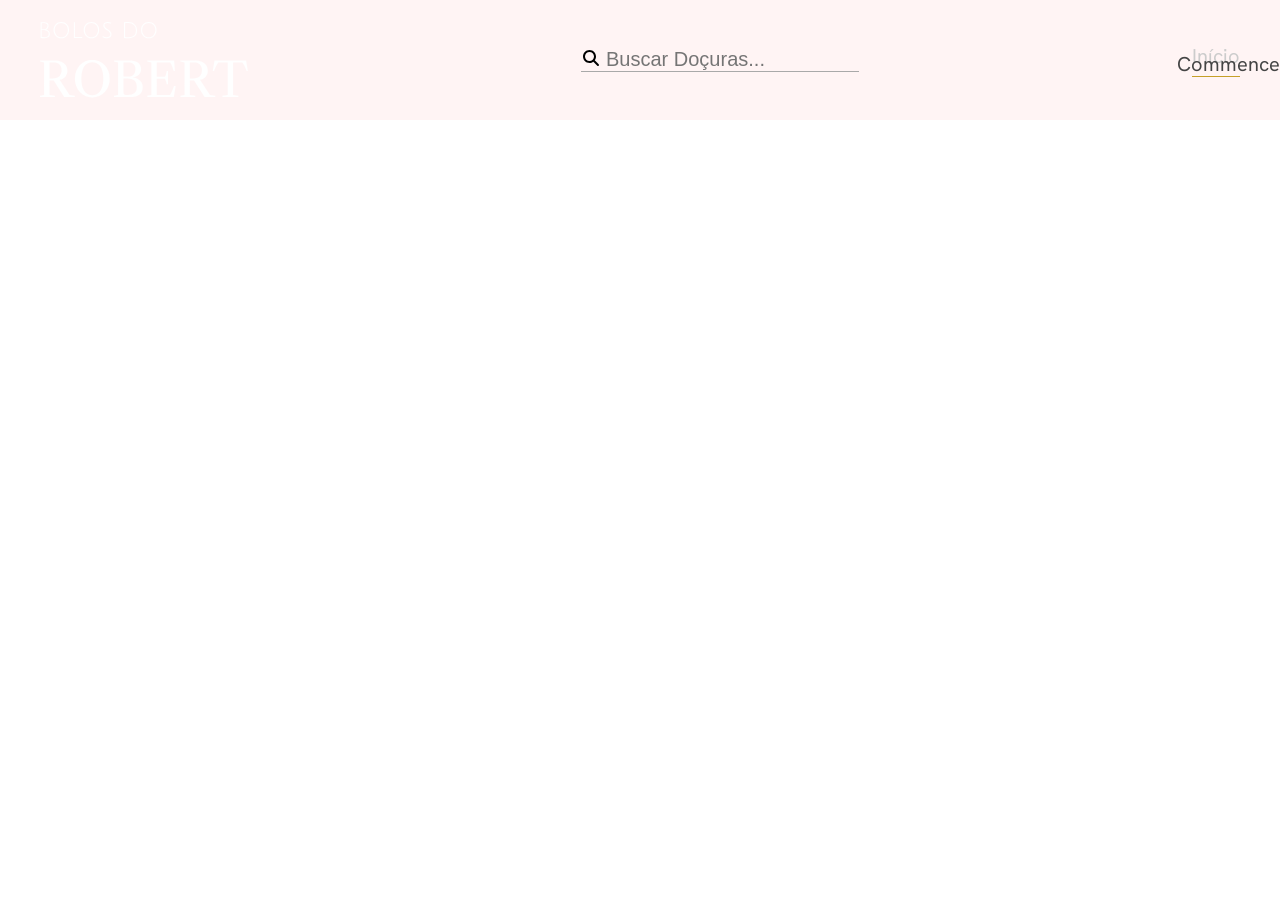
==== admProdutos/index.html @ e356caaf "inicio da pagina d cadastr e listagem de produtos" ====
<!DOCTYPE html>
<html lang="pt-br">

<head>
    <meta charset="UTF-8">
    <meta name="viewport" content="width=device-width, initial-scale=1.0">
    <title>Bolos do Robert - adm</title>
    <link rel="stylesheet" href="style.css">
    <link rel="preconnect" href=" https://fonts.googleapis.com">
    <link rel="preconnect" href="https://fonts.gstatic.com" crossorigin>
    <link
        href="https://fonts.googleapis.com/css2?family=Hanken+Grotesk:ital,wght@0,100..900;1,100..900&family=Libre+Caslon+Text:ital,wght@0,400;0,700;1,400&display=swap"
        rel="stylesheet">
</head>

<body>
    <header>
        <div class="container header_container">
            <img src="../img/bolos do robert.svg" alt="Logo">

            <div class="box_busca">
                <svg xmlns="http://www.w3.org/2000/svg"
                    viewBox="0 0 640 640"><!--!Font Awesome Free 7.3.1 by @fontawesome - https://fontawesome.com License - https://fontawesome.com/license/free Copyright 2026 Fonticons, Inc.-->
                    <path
                        d="M480 272C480 317.9 465.1 360.3 440 394.7L566.6 521.4C579.1 533.9 579.1 554.2 566.6 566.7C554.1 579.2 533.8 579.2 521.3 566.7L394.7 440C360.3 465.1 317.9 480 272 480C157.1 480 64 386.9 64 272C64 157.1 157.1 64 272 64C386.9 64 480 157.1 480 272zM272 416C351.5 416 416 351.5 416 272C416 192.5 351.5 128 272 128C192.5 128 128 192.5 128 272C128 351.5 192.5 416 272 416z" />
                </svg>
                <input type="text" placeholder="Buscar Doçuras...">
            </div>

            <a class="link_inicio" href="">
                Início
                <span>Commencer</span>
                <hr>
            </a>
        </div>
    </header>

    <main>

    </main>

    <footer>

    </footer>
</body>

</html>
---- admProdutos/style.css ----
* {
    margin: 0;
    padding: 0;
    box-sizing: border-box;
}

:root {
    --corPrincipal: #FFF4F4;
    --fontHanken: "Hanken Grotesk", sans-serif;
    --corDourado: #C5A028;
}

.container {
    width: 95%;
    max-width: 1200px;
    /* background-color: aqua; */
    margin: 0 auto;
}

header {
    background-color: var(--corPrincipal);
    font-family: var(--fontHanken);
}

.header_container {
    display: flex;
    justify-content: space-between;
    align-items: center;
    height: 120px;
}

.box_busca {
    position: relative;
}

.box_busca svg {
    width: 20px;
    position: absolute;
    color: #747878;
}

.box_busca input {
    padding-left: 25px;
    background-color: transparent;
    border: none;
    border-bottom: solid 1px #A9A9A9;
    font-size: 20px;
}

.box_busca input:focus {
    outline: none;
}

.link_inicio {
    color: #CCCCCC;
    text-decoration: none;
    font-size: 20px;
    position: relative;
    text-align: center;
}

.link_inicio span {
    color: #444444;
    position: absolute;
    left: -15px;
    top: 8px;
}

.link_inicio hr {
    margin-top: 7px;
    background-color: var(--corDourado);
    border: none;
    height: 1px;
}
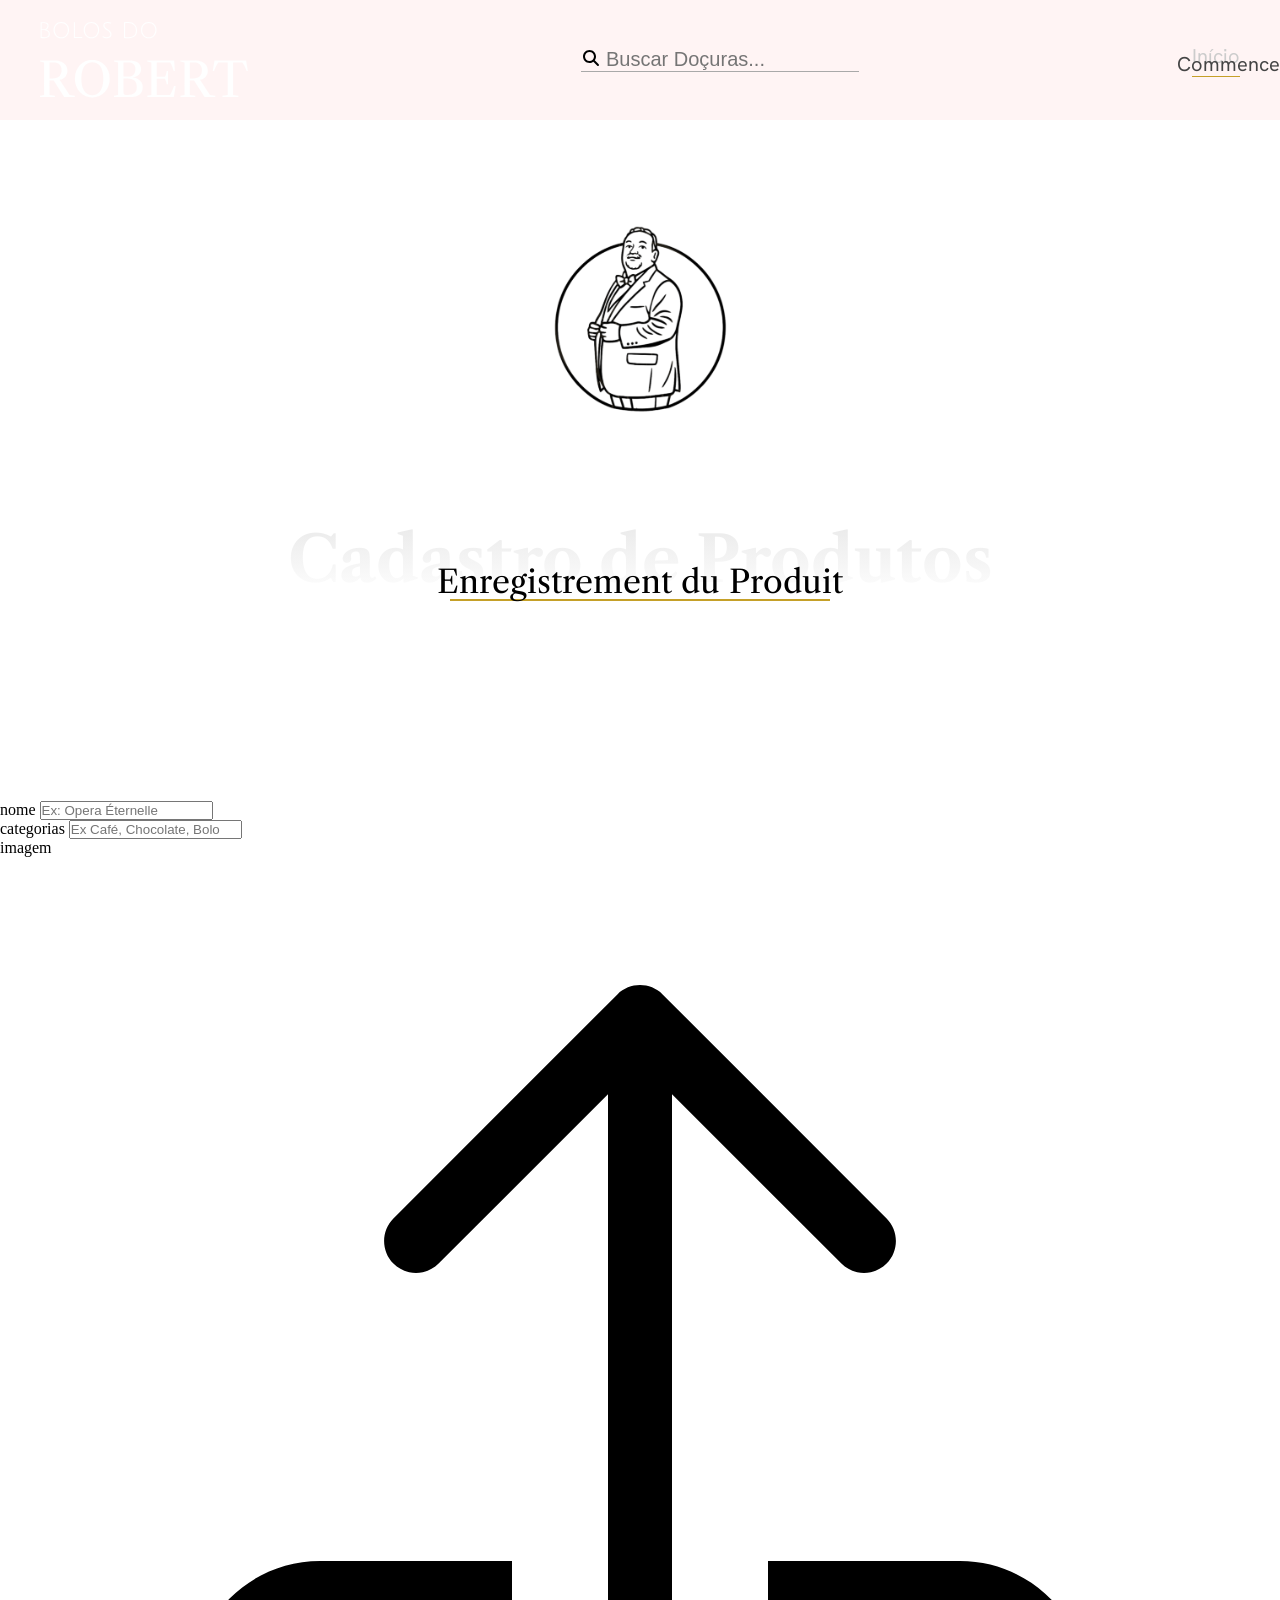
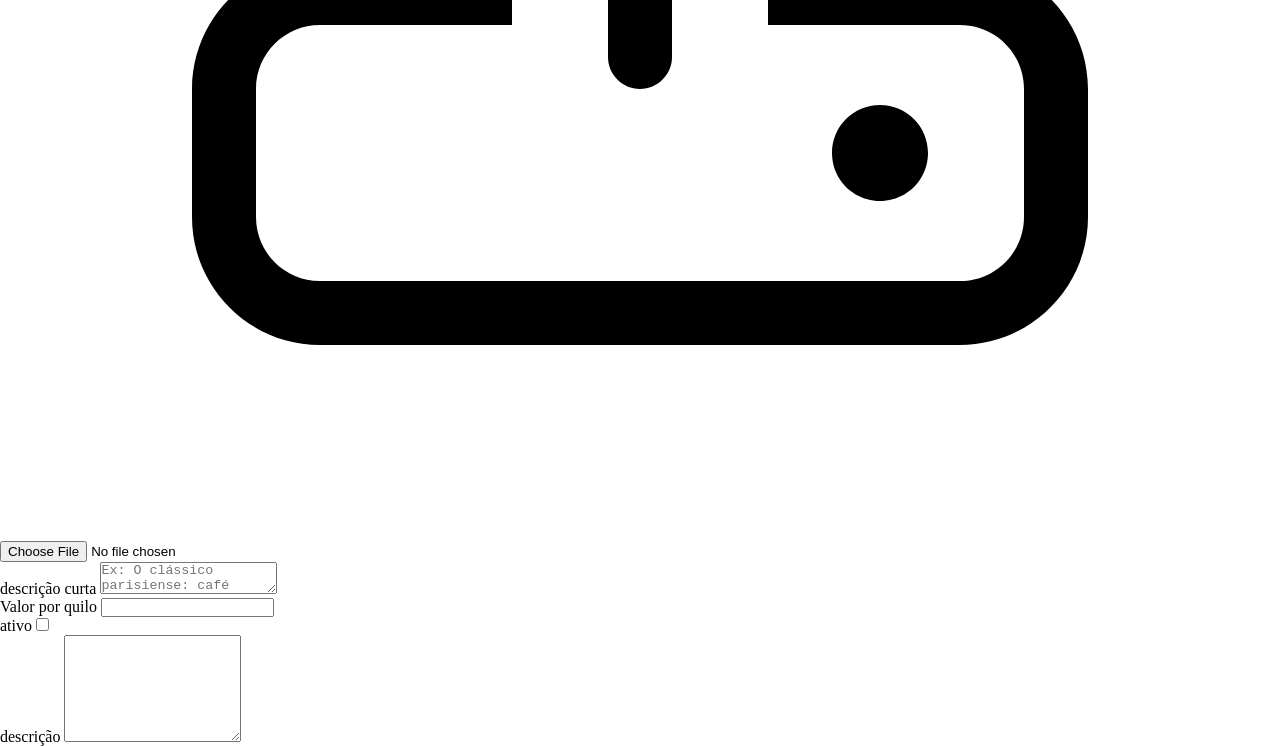
==== commit b68d6a9f: "iniciamos o formulario de cadastro de produto" ====
--- a/admProdutos/index.html
+++ b/admProdutos/index.html
@@ -32,10 +32,79 @@
                 <span>Commencer</span>
                 <hr>
             </a>
+
+            <button>
+                <svg xmlns="http://www.w3.org/2000/svg"
+                    viewBox="0 0 640 640"><!--! Font Awesome Pro 7.3.1 by @fontawesome - https://fontawesome.com License - https://fontawesome.com/license (Commercial License) Copyright 2026 Fonticons, Inc. -->
+                    <path fill="currentColor"
+                        d="M360 128L116.3 320L544 320C544 192 432 128 360 128zM64 336C64 326.2 68.5 316.9 76.2 310.9L340.2 102.9C345.8 98.5 352.8 96 360 96C404.3 96 457.6 115.2 499.9 151.8C543.1 189.2 576 245.7 576 320L576 480C576 515.3 547.3 544 512 544L128 544C92.7 544 64 515.3 64 480L64 336zM96 416L544 416L544 352L96 352L96 416zM96 448L96 480C96 497.7 110.3 512 128 512L512 512C529.7 512 544 497.7 544 480L544 448L96 448z" />
+                </svg>
+            </button>
         </div>
     </header>
 
     <main>
+        <h1>Pagina administrativa - bolos do Robert</h1>
+        <section class="cad_produtos">
+            <div class="container cad_container">
+                <img src="../img/Logo Bolos do Jacquin.png" alt="Logo 2" class="icon_robert">
+                <div class="box_h2">
+                    <h2>Cadastro de Produtos</h2>
+                    <span>Enregistrement du Produit</span>
+                    <hr>
+                </div>
+            </div>
+            <form action="">
+                <div class="inputs_form">
+                    <div class="form_coluna1">
+                        <div class="linha_form">
+                            <label for="">nome</label>
+                            <input placeholder="Ex: Opera Éternelle" type="text" name="" id="">
+                        </div>
+
+                        <div class="linha_form">
+                            <div class="input_cat">
+                                <label for="">categorias</label>
+                                <input type="text" placeholder="Ex Café, Chocolate, Bolo">
+                            </div>
+                            <div class="input_img">
+                                <span>imagem</span>
+                                <label for="img"><svg xmlns="http://www.w3.org/2000/svg"
+                                        viewBox="0 0 640 640"><!--! Font Awesome Pro 7.3.1 by @fontawesome - https://fontawesome.com License - https://fontawesome.com/license (Commercial License) Copyright 2026 Fonticons, Inc. -->
+                                        <path fill="currentColor"
+                                            d="M336 118.6L336 400C336 408.8 328.8 416 320 416C311.2 416 304 408.8 304 400L304 118.6L219.3 203.3C213.1 209.5 202.9 209.5 196.7 203.3C190.5 197.1 190.5 186.9 196.7 180.7L308.7 68.7C314.9 62.5 325.1 62.5 331.3 68.7L443.3 180.7C449.5 186.9 449.5 197.1 443.3 203.3C437.1 209.5 426.9 209.5 420.7 203.3L336 118.6zM256 384L160 384C142.3 384 128 398.3 128 416L128 480C128 497.7 142.3 512 160 512L480 512C497.7 512 512 497.7 512 480L512 416C512 398.3 497.7 384 480 384L384 384L384 352L480 352C515.3 352 544 380.7 544 416L544 480C544 515.3 515.3 544 480 544L160 544C124.7 544 96 515.3 96 480L96 416C96 380.7 124.7 352 160 352L256 352L256 384zM416 448C416 434.7 426.7 424 440 424C453.3 424 464 434.7 464 448C464 461.3 453.3 472 440 472C426.7 472 416 461.3 416 448z" />
+                                    </svg>
+                                </label>
+                                <input type="file" name="img" id="">
+                            </div>
+                        </div>
+                        <div class="linha_form">
+                            <label for="">descrição curta</label>
+                            <textarea
+                                placeholder="Ex: O clássico parisiense: café arábica, chocolate amargo e biscuit jaconde"
+                                name="" id="" rows="2"></textarea>
+                        </div>
+                    </div>
+
+                    <div class="form_coluna2">
+                        <div class="linha_form">
+                            <div class="input_valor">
+                                <label for="">Valor por quilo</label>
+                                <input type="text" name="" id="">
+                            </div>
+                            <div class="input_ativo">
+                                <label for="">ativo</label>
+                                <input type="checkbox" name="" id="">
+                            </div>
+                            <div class="linha_form">
+                                <label for="">descrição</label>
+                                <textarea name="" id="" rows="7"></textarea>
+                            </div>
+                        </div>
+                    </div>
+                </div>
+            </form>
+        </section>
 
     </main>
 
--- a/admProdutos/style.css
+++ b/admProdutos/style.css
@@ -17,6 +17,14 @@
     margin: 0 auto;
 }
 
+h1 {
+    position: absolute;
+    width: 1px;
+    height: 1px;
+    margin: -1px;
+    overflow: hidden;
+
+}
 header {
     background-color: var(--corPrincipal);
     font-family: var(--fontHanken);
@@ -73,3 +81,93 @@
     height: 1px;
 }
 
+/* ---------- BOTÃO MENU ---------- */
+
+
+.header_container button {
+    background-color: transparent;
+    border: none;
+    display: none;
+}
+
+.header_container button svg {
+ width: 50px;
+}
+   
+
+/* ---------- SECAO CADASTRO DE PRODUTOS ---------- */
+
+.cad_container {
+    display: flex;
+    flex-direction: column;
+    align-items: center;
+    padding: 100px 0;
+}
+
+.icon_robert {
+    width: 200px;
+}
+
+.box_h2 {
+    font-family: "Libre Caslon Text", serif;
+    display: flex;
+    flex-direction: column;
+    align-items: center;
+    position: relative;
+    margin-top: 100px;
+    margin-bottom: 100px;
+}
+
+.box_h2 h2 {
+    font-weight: 700;
+    font-size: 64px;
+    background-image: linear-gradient(0deg, #FFFFFF, #E9E9E9);
+    background-clip: text;
+    -webkit-background-clip: text;
+    color: transparent;
+    -webkit-text-fill-color: transparent;
+}
+
+.box_h2 span {
+    font-size: 32px;
+    position: absolute;
+    bottom: -10px;
+    margin-bottom: 10px;
+}
+
+.box_h2 hr {
+    max-width: 380px;
+    width: 100%;
+    background-color: #c5a028;
+    border: none;
+    height: 2px;
+}
+
+
+/* ---------- MEDIAS ---------- */
+@media screen and (max-widght: 768px) {
+    .header_container button {
+        display: block;
+
+    }
+
+    .link_inicio,
+    .box_busca {
+        display: none;
+    }
+
+    .box_h2 h2 {
+        font-size: 32px;
+    }
+
+    .box_h2 span {
+        font-size: 20px;
+        bottom: -18px;
+        margin-bottom: 20px;
+    }
+
+    .box_h2 hr {
+        margin-top: 10px;
+        width: 70%;
+    }
+}
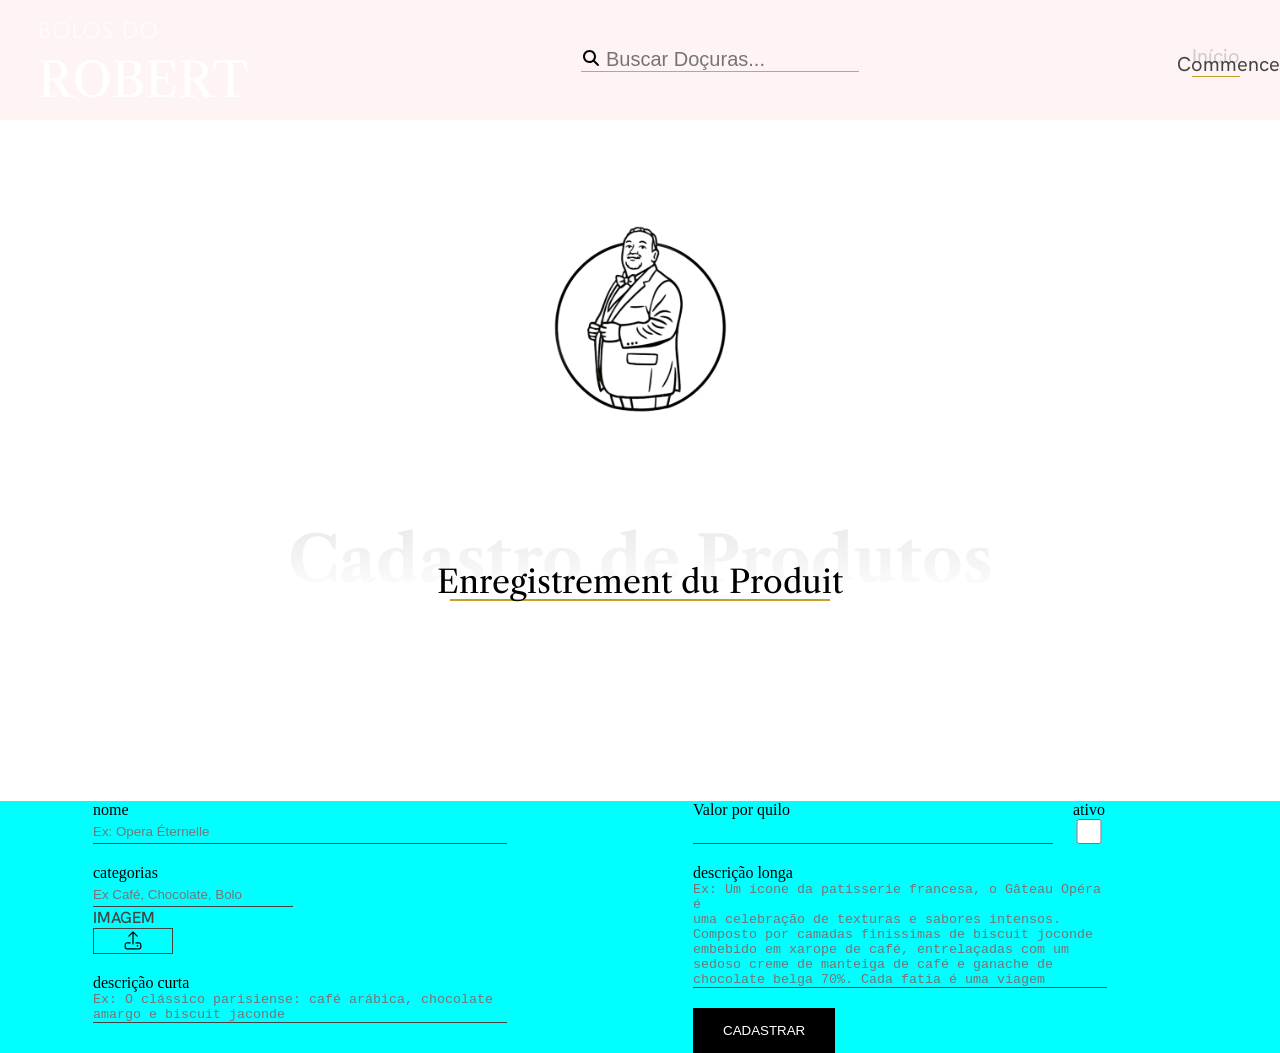
==== commit 0664b895: "Formulário de cadastro de produtos" ====
--- a/admProdutos/index.html
+++ b/admProdutos/index.html
@@ -57,17 +57,17 @@
             <form action="">
                 <div class="inputs_form">
                     <div class="form_coluna1">
-                        <div class="linha_form">
+                        <div class="linha_form lf_coluna">
                             <label for="">nome</label>
                             <input placeholder="Ex: Opera Éternelle" type="text" name="" id="">
                         </div>
 
                         <div class="linha_form">
-                            <div class="input_cat">
+                            <div class="input_cat lf_coluna">
                                 <label for="">categorias</label>
                                 <input type="text" placeholder="Ex Café, Chocolate, Bolo">
                             </div>
-                            <div class="input_img">
+                            <div class="input_img lf_coluna">
                                 <span>imagem</span>
                                 <label for="img"><svg xmlns="http://www.w3.org/2000/svg"
                                         viewBox="0 0 640 640"><!--! Font Awesome Pro 7.3.1 by @fontawesome - https://fontawesome.com License - https://fontawesome.com/license (Commercial License) Copyright 2026 Fonticons, Inc. -->
@@ -78,7 +78,7 @@
                                 <input type="file" name="img" id="">
                             </div>
                         </div>
-                        <div class="linha_form">
+                        <div class="linha_form lf_coluna">
                             <label for="">descrição curta</label>
                             <textarea
                                 placeholder="Ex: O clássico parisiense: café arábica, chocolate amargo e biscuit jaconde"
@@ -87,19 +87,24 @@
                     </div>
 
                     <div class="form_coluna2">
-                        <div class="linha_form">
-                            <div class="input_valor">
+                        <div class="linha_form lf_linha">
+                            <div class="input_valor lf_coluna">
                                 <label for="">Valor por quilo</label>
                                 <input type="text" name="" id="">
                             </div>
-                            <div class="input_ativo">
+                            <div class="input_ativo lf_coluna">
                                 <label for="">ativo</label>
                                 <input type="checkbox" name="" id="">
                             </div>
-                            <div class="linha_form">
-                                <label for="">descrição</label>
-                                <textarea name="" id="" rows="7"></textarea>
-                            </div>
+                        </div>
+                        <div class="linha_form lf_coluna">
+                            <label for="">descrição longa</label>
+                            <textarea name="" id="" rows="7"
+                                placeholder="Ex: Um ícone da patisserie francesa, o Gâteau Opéra é
+uma celebração de texturas e sabores intensos. Composto por camadas finissimas de biscuit joconde embebido em xarope de café, entrelaçadas com um sedoso creme de manteiga de café e ganache de chocolate belga 70%. Cada fatia é uma viagem sensorial à Belle Époque de Paris."></textarea>
+                        </div>
+                        <div class="btn_link">
+                          <input type="submit" value="CADASTRAR">
                         </div>
                     </div>
                 </div>
--- a/admProdutos/style.css
+++ b/admProdutos/style.css
@@ -25,6 +25,7 @@
     overflow: hidden;
 
 }
+
 header {
     background-color: var(--corPrincipal);
     font-family: var(--fontHanken);
@@ -91,9 +92,9 @@
 }
 
 .header_container button svg {
- width: 50px;
-}
-   
+    width: 50px;
+}
+
 
 /* ---------- SECAO CADASTRO DE PRODUTOS ---------- */
 
@@ -143,6 +144,105 @@
     height: 2px;
 }
 
+/* ---------- FORMULARIO */
+form {
+    background-color: cyan;
+}
+
+.inputs_form {
+    display: flex;
+    justify-content: space-around;
+    width: 100%;
+    max-width: 1200px;
+}
+
+.lf_coluna {
+    display: flex;
+    flex-direction: column;
+}
+
+.lf_linha {
+    display: flex;
+}
+
+.input_img svg {
+    width: 24px;
+}
+
+.form_coluna1,
+.form_coluna2 {
+    width: 414px;
+}
+
+.input_img span,
+.form label {
+    font-family: var(--fontHanken);
+    text-transform: uppercase;
+    color: #444444;
+    font-size: 12;
+    font-weight: 500;
+    margin-bottom: 10;
+}
+
+.inputs_form input[type=text],
+.inputs_form textarea {
+    background-color: transparent;
+    border: none;
+    border-bottom: solid 1px #444444;
+    resize: none;
+}
+
+.inputs_form input[type=text],
+.inputs_form textarea:focus {
+    outline: none;
+}
+
+.linha_form {
+    margin-bottom: 20px;
+}
+
+.inputs_form input[type=file] {
+    display: none
+}
+
+.input_img label {
+    /* background-color: blueviolet; */
+    display: flex;
+    align-items: center;
+    justify-content: center;
+    width: 80px;
+    border: solid 1px #444444;
+}
+
+input_img label:hover {
+    cursor: pointer
+}
+
+form input[type=checkbox],
+form input[type=text] {
+    height: 25px;
+}
+
+.input_cat input {
+    width: 200px;
+    margin-right: 20px;
+}
+
+.input_valor input {
+    margin-right: 20px;
+    width: 360px;
+}
+
+form input[type=button] {
+    margin: 0 auto;
+    display: block;
+}
+
+.btn_link input{
+    background-color: #000000;
+    color: #FFFFFF;
+    border: none;
+    padding: 15px 30px;
 
 /* ---------- MEDIAS ---------- */
 @media screen and (max-widght: 768px) {
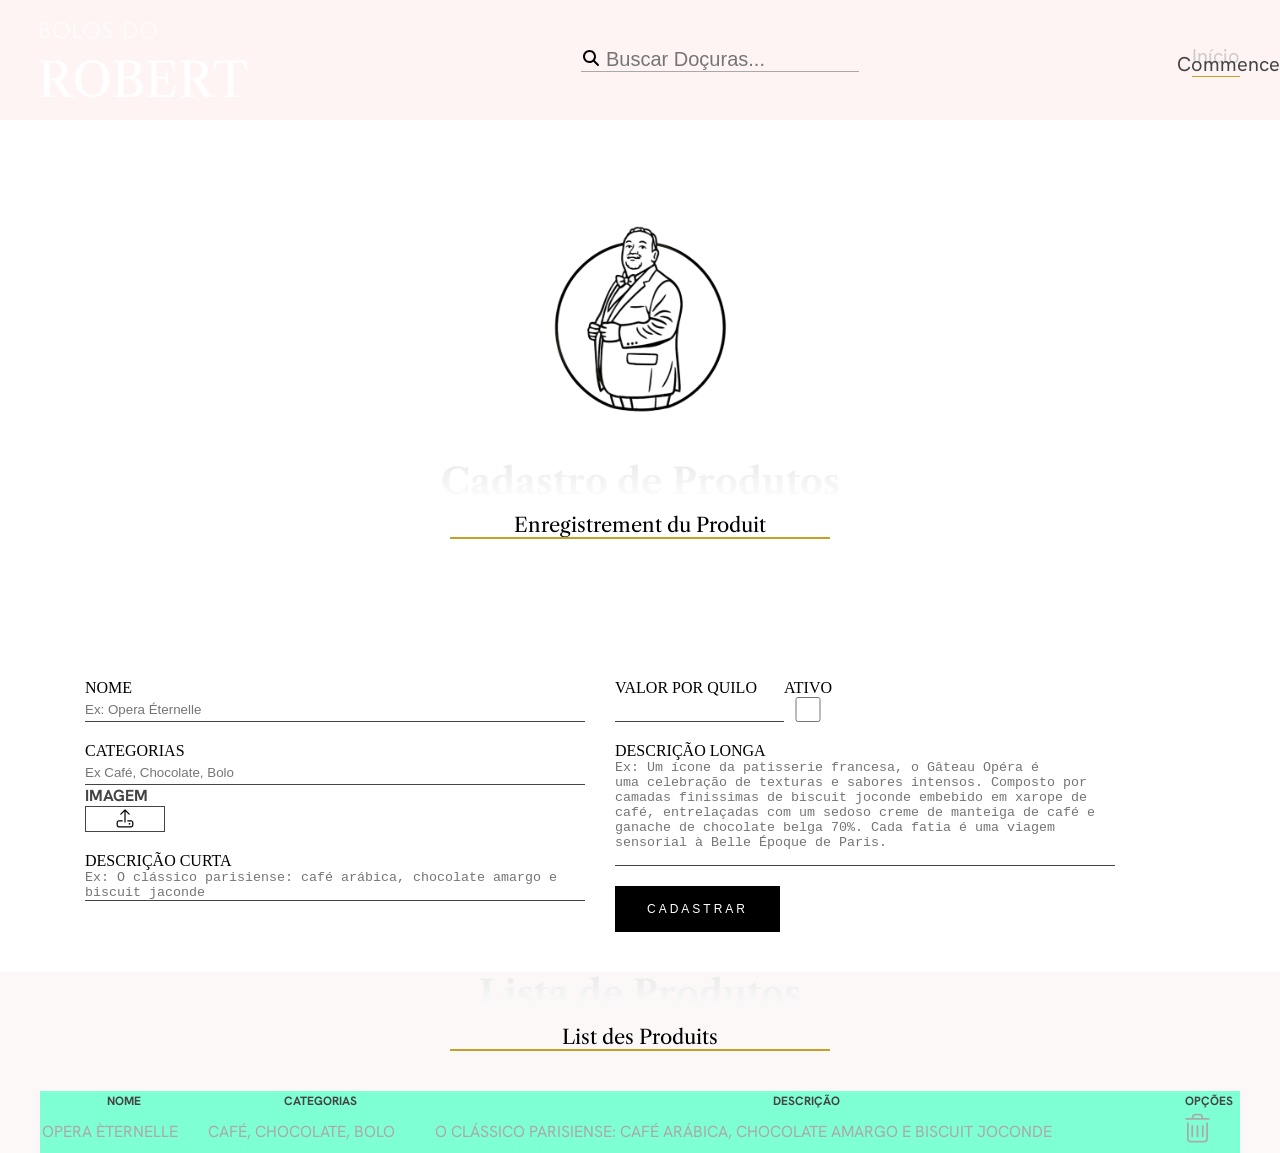
==== commit 70f0aaca: "Inicio da sessão de listagem de produtos" ====
--- a/admProdutos/index.html
+++ b/admProdutos/index.html
@@ -58,17 +58,17 @@
                 <div class="inputs_form">
                     <div class="form_coluna1">
                         <div class="linha_form lf_coluna">
-                            <label for="">nome</label>
+                            <label for="">NOME</label>
                             <input placeholder="Ex: Opera Éternelle" type="text" name="" id="">
                         </div>
 
                         <div class="linha_form">
                             <div class="input_cat lf_coluna">
-                                <label for="">categorias</label>
+                                <label for="">CATEGORIAS</label>
                                 <input type="text" placeholder="Ex Café, Chocolate, Bolo">
                             </div>
                             <div class="input_img lf_coluna">
-                                <span>imagem</span>
+                                <span>IMAGEM</span>
                                 <label for="img"><svg xmlns="http://www.w3.org/2000/svg"
                                         viewBox="0 0 640 640"><!--! Font Awesome Pro 7.3.1 by @fontawesome - https://fontawesome.com License - https://fontawesome.com/license (Commercial License) Copyright 2026 Fonticons, Inc. -->
                                         <path fill="currentColor"
@@ -79,7 +79,7 @@
                             </div>
                         </div>
                         <div class="linha_form lf_coluna">
-                            <label for="">descrição curta</label>
+                            <label for="">DESCRIÇÃO CURTA</label>
                             <textarea
                                 placeholder="Ex: O clássico parisiense: café arábica, chocolate amargo e biscuit jaconde"
                                 name="" id="" rows="2"></textarea>
@@ -89,26 +89,60 @@
                     <div class="form_coluna2">
                         <div class="linha_form lf_linha">
                             <div class="input_valor lf_coluna">
-                                <label for="">Valor por quilo</label>
+                                <label for="">VALOR POR QUILO</label>
                                 <input type="text" name="" id="">
                             </div>
                             <div class="input_ativo lf_coluna">
-                                <label for="">ativo</label>
+                                <label for="">ATIVO</label>
                                 <input type="checkbox" name="" id="">
                             </div>
                         </div>
                         <div class="linha_form lf_coluna">
-                            <label for="">descrição longa</label>
+                            <label for="">DESCRIÇÃO LONGA</label>
                             <textarea name="" id="" rows="7"
                                 placeholder="Ex: Um ícone da patisserie francesa, o Gâteau Opéra é
 uma celebração de texturas e sabores intensos. Composto por camadas finissimas de biscuit joconde embebido em xarope de café, entrelaçadas com um sedoso creme de manteiga de café e ganache de chocolate belga 70%. Cada fatia é uma viagem sensorial à Belle Époque de Paris."></textarea>
                         </div>
                         <div class="btn_link">
-                          <input type="submit" value="CADASTRAR">
+                            <input type="submit" value="CADASTRAR">
                         </div>
                     </div>
                 </div>
             </form>
+        </section>
+
+        <section class="list_produtos">
+            <div class="container list_container">
+                <div class="box_h2">
+                    <h2>Lista de Produtos</h2>
+                    <span>List des Produits</span>
+                    <hr>
+                </div>
+                <table>
+                    <thead>
+                        <tr>
+                            <th>nome</th>
+                            <th>categorias</th>
+                            <th>descrição</th>
+                            <th>opções</th>
+                        </tr>
+                    </thead>
+                    <tbody>
+                        <tr>
+                            <td>Opera Èternelle</td>
+                            <td>Café, Chocolate, Bolo</td>
+                            <td>O clássico parisiense: café arábica, chocolate amargo e biscuit joconde</td>
+                            <td><svg xmlns="http://www.w3.org/2000/svg"
+                                    viewBox="0 0 640 640"><!--! Font Awesome Pro 7.2.0 by @fontawesome - https://fontawesome.com License - https://fontawesome.com/license (Commercial License) Copyright 2026 Fonticons, Inc. -->
+                                    <path fill="currentColor"
+                                        d="M256.5 91.4C258.5 84.6 264.8 80 271.8 80L368.2 80C375.3 80 381.5 84.6 383.5 91.4L394.5 128L245.5 128L256.5 91.4zM212.1 128L112 128C103.2 128 96 135.2 96 144C96 152.8 103.2 160 112 160L528 160C536.8 160 544 152.8 544 144C544 135.2 536.8 128 528 128L427.9 128L414.2 82.2C408.1 61.9 389.4 48 368.2 48L271.8 48C250.6 48 231.9 61.9 225.8 82.2L212.1 128zM128 208L128 512C128 547.3 156.7 576 192 576L448 576C483.3 576 512 547.3 512 512L512 208L480 208L480 512C480 529.7 465.7 544 448 544L192 544C174.3 544 160 529.7 160 512L160 208L128 208zM240 272C240 263.2 232.8 256 224 256C215.2 256 208 263.2 208 272L208 464C208 472.8 215.2 480 224 480C232.8 480 240 472.8 240 464L240 272zM336 272C336 263.2 328.8 256 320 256C311.2 256 304 263.2 304 272L304 464C304 472.8 311.2 480 320 480C328.8 480 336 472.8 336 464L336 272zM432 272C432 263.2 424.8 256 416 256C407.2 256 400 263.2 400 272L400 464C400 472.8 407.2 480 416 480C424.8 480 432 472.8 432 464L432 272z" />
+                                </svg></td>
+                        </tr>
+                    </tbody>
+                </table>
+
+            </div>
+            </div>
         </section>
 
     </main>
--- a/admProdutos/style.css
+++ b/admProdutos/style.css
@@ -8,6 +8,7 @@
     --corPrincipal: #FFF4F4;
     --fontHanken: "Hanken Grotesk", sans-serif;
     --corDourado: #C5A028;
+    --corSecundaria: #FDF8F8;
 }
 
 .container {
@@ -114,26 +115,26 @@
     display: flex;
     flex-direction: column;
     align-items: center;
-    position: relative;
-    margin-top: 100px;
-    margin-bottom: 100px;
+    margin-top: 40px;
+    margin-bottom: 40px;
+    text-align: center;
 }
 
 .box_h2 h2 {
     font-weight: 700;
-    font-size: 64px;
+    font-size: 36px;
     background-image: linear-gradient(0deg, #FFFFFF, #E9E9E9);
     background-clip: text;
     -webkit-background-clip: text;
     color: transparent;
     -webkit-text-fill-color: transparent;
+    line-height: 1.2;
 }
 
 .box_h2 span {
-    font-size: 32px;
-    position: absolute;
-    bottom: -10px;
-    margin-bottom: 10px;
+    font-size: 20px;
+    position: static;
+    margin-top: 10px;
 }
 
 .box_h2 hr {
@@ -146,12 +147,14 @@
 
 /* ---------- FORMULARIO */
 form {
-    background-color: cyan;
+    /* background-color: cyan; */
 }
 
 .inputs_form {
     display: flex;
-    justify-content: space-around;
+    flex-wrap: wrap;
+    gap: 30px;
+    justify-content: center;
     width: 100%;
     max-width: 1200px;
 }
@@ -171,7 +174,8 @@
 
 .form_coluna1,
 .form_coluna2 {
-    width: 414px;
+    max-width: 500px;
+    width: 80%;
 }
 
 .input_img span,
@@ -180,8 +184,9 @@
     text-transform: uppercase;
     color: #444444;
     font-size: 12;
-    font-weight: 500;
+    font-weight: 700;
     margin-bottom: 10;
+
 }
 
 .inputs_form input[type=text],
@@ -228,21 +233,64 @@
     margin-right: 20px;
 }
 
+
+.input_valor {}
+
 .input_valor input {
     margin-right: 20px;
-    width: 360px;
-}
+    max-width: 360px;
+}
+
+.input_cat {}
 
 form input[type=button] {
     margin: 0 auto;
     display: block;
 }
 
-.btn_link input{
+.input_cat input,
+.input_valor input,
+.inputs_form textarea {
+    width: 100%;
+    margin-right: 0;
+}
+
+.btn_link input {
     background-color: #000000;
     color: #FFFFFF;
     border: none;
-    padding: 15px 30px;
+    padding: 16px 32px;
+    cursor: pointer;
+    letter-spacing: 3px;
+    font-size: 12px;
+    display: flex;
+}
+
+/* ---------- LISTA DE PRODUTOS ---------- */
+.list_produtos {
+    background-color: var(--corSecundaria);
+}
+
+table {
+    background-color: aquamarine;
+    width: 100%;
+    font-family: var(--fontHanken);
+    text-transform: uppercase;
+}
+
+thead {
+    font-size: 12px;
+    font-weight: 600;
+    color: #444444;
+}
+
+tbody {
+    color: #AAAAAA;
+}
+
+table svg {
+    width: 35px;
+}
 
 /* ---------- MEDIAS ---------- */
 @media screen and (max-widght: 768px) {
@@ -270,4 +318,10 @@
         margin-top: 10px;
         width: 70%;
     }
+
+    /* ---------- FORMULARIO---------- */
+    .inputs_form {
+        flex-direction: column;
+        align-items: center;
+    }
 }
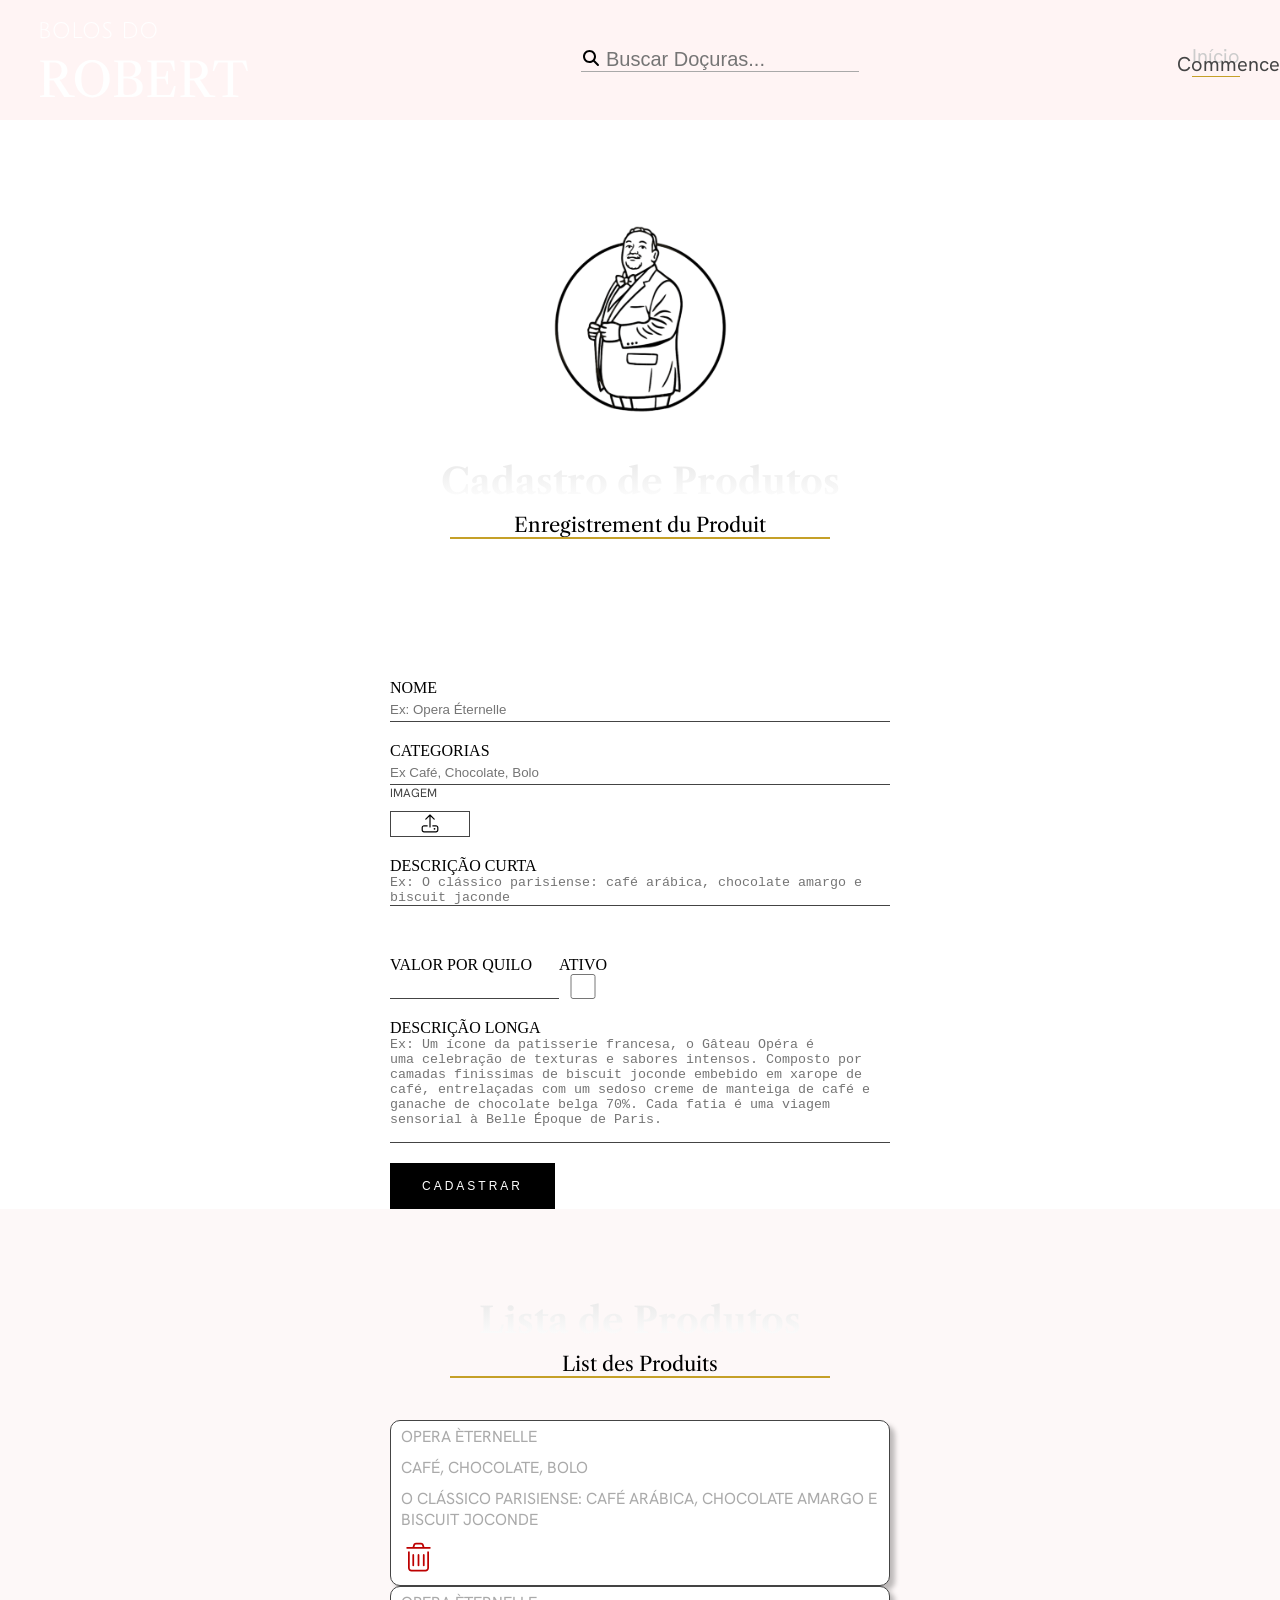
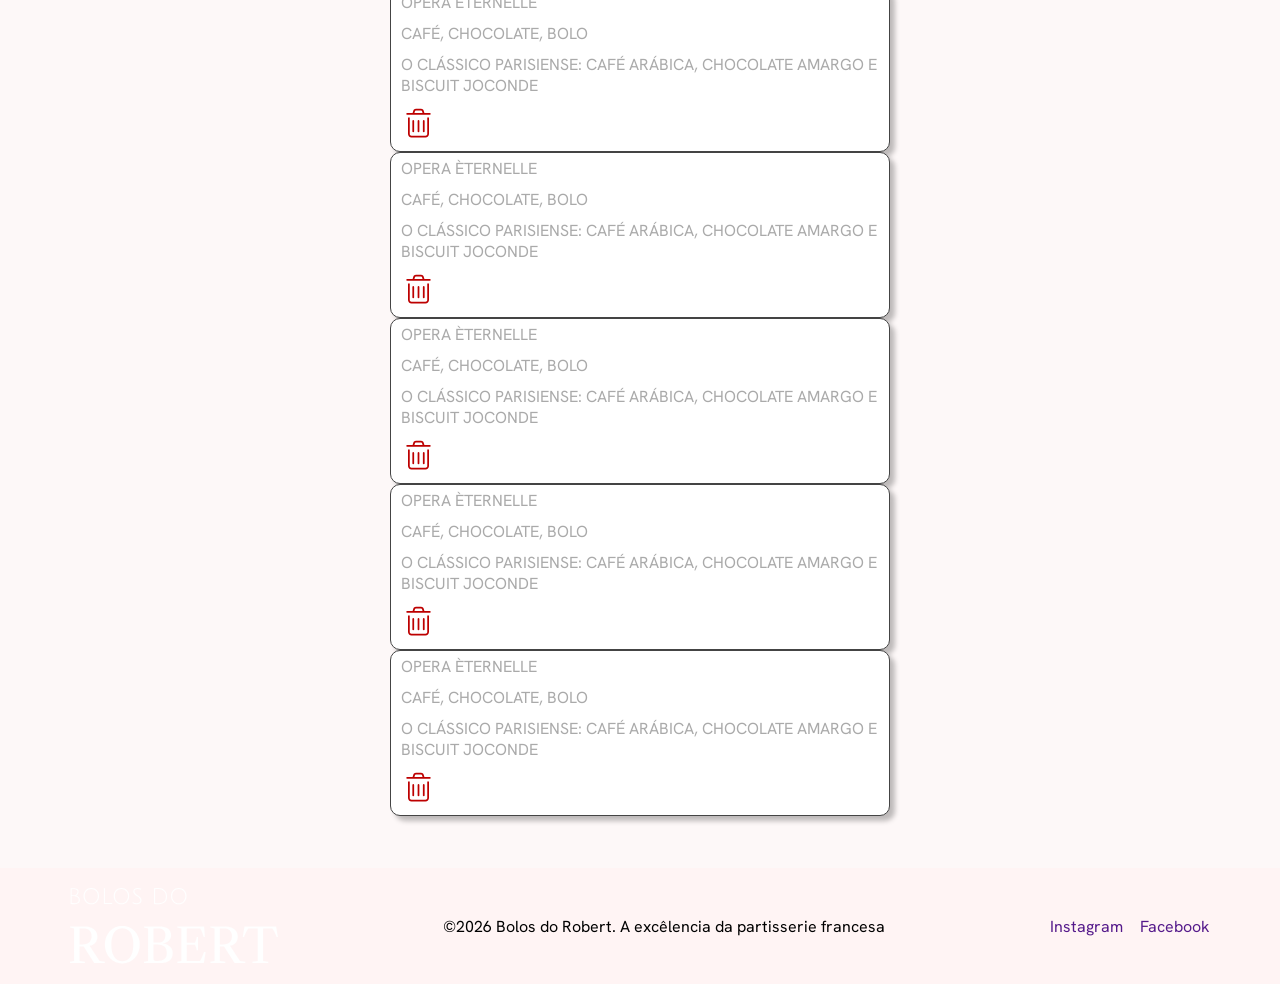
==== commit f0facb4c: "criação do rodapé" ====
--- a/admProdutos/index.html
+++ b/admProdutos/index.html
@@ -129,10 +129,67 @@
                     </thead>
                     <tbody>
                         <tr>
-                            <td>Opera Èternelle</td>
-                            <td>Café, Chocolate, Bolo</td>
-                            <td>O clássico parisiense: café arábica, chocolate amargo e biscuit joconde</td>
-                            <td><svg xmlns="http://www.w3.org/2000/svg"
+                            <td data-cell="nome">Opera Èternelle</td>
+                            <td data-cell="categorias">Café, Chocolate, Bolo</td>
+                            <td data-cell="descrição">O clássico parisiense: café arábica, chocolate amargo e biscuit
+                                joconde</td>
+                            <td data-cell="opções"><svg xmlns="http://www.w3.org/2000/svg"
+                                    viewBox="0 0 640 640"><!--! Font Awesome Pro 7.2.0 by @fontawesome - https://fontawesome.com License - https://fontawesome.com/license (Commercial License) Copyright 2026 Fonticons, Inc. -->
+                                    <path fill="currentColor"
+                                        d="M256.5 91.4C258.5 84.6 264.8 80 271.8 80L368.2 80C375.3 80 381.5 84.6 383.5 91.4L394.5 128L245.5 128L256.5 91.4zM212.1 128L112 128C103.2 128 96 135.2 96 144C96 152.8 103.2 160 112 160L528 160C536.8 160 544 152.8 544 144C544 135.2 536.8 128 528 128L427.9 128L414.2 82.2C408.1 61.9 389.4 48 368.2 48L271.8 48C250.6 48 231.9 61.9 225.8 82.2L212.1 128zM128 208L128 512C128 547.3 156.7 576 192 576L448 576C483.3 576 512 547.3 512 512L512 208L480 208L480 512C480 529.7 465.7 544 448 544L192 544C174.3 544 160 529.7 160 512L160 208L128 208zM240 272C240 263.2 232.8 256 224 256C215.2 256 208 263.2 208 272L208 464C208 472.8 215.2 480 224 480C232.8 480 240 472.8 240 464L240 272zM336 272C336 263.2 328.8 256 320 256C311.2 256 304 263.2 304 272L304 464C304 472.8 311.2 480 320 480C328.8 480 336 472.8 336 464L336 272zM432 272C432 263.2 424.8 256 416 256C407.2 256 400 263.2 400 272L400 464C400 472.8 407.2 480 416 480C424.8 480 432 472.8 432 464L432 272z" />
+                                </svg></td>
+                        </tr>
+                        <tr>
+                            <td data-cell="nome">Opera Èternelle</td>
+                            <td data-cell="categorias">Café, Chocolate, Bolo</td>
+                            <td data-cell="descrição">O clássico parisiense: café arábica, chocolate amargo e biscuit
+                                joconde</td>
+                            <td data-cell="opções"><svg xmlns="http://www.w3.org/2000/svg"
+                                    viewBox="0 0 640 640"><!--! Font Awesome Pro 7.2.0 by @fontawesome - https://fontawesome.com License - https://fontawesome.com/license (Commercial License) Copyright 2026 Fonticons, Inc. -->
+                                    <path fill="currentColor"
+                                        d="M256.5 91.4C258.5 84.6 264.8 80 271.8 80L368.2 80C375.3 80 381.5 84.6 383.5 91.4L394.5 128L245.5 128L256.5 91.4zM212.1 128L112 128C103.2 128 96 135.2 96 144C96 152.8 103.2 160 112 160L528 160C536.8 160 544 152.8 544 144C544 135.2 536.8 128 528 128L427.9 128L414.2 82.2C408.1 61.9 389.4 48 368.2 48L271.8 48C250.6 48 231.9 61.9 225.8 82.2L212.1 128zM128 208L128 512C128 547.3 156.7 576 192 576L448 576C483.3 576 512 547.3 512 512L512 208L480 208L480 512C480 529.7 465.7 544 448 544L192 544C174.3 544 160 529.7 160 512L160 208L128 208zM240 272C240 263.2 232.8 256 224 256C215.2 256 208 263.2 208 272L208 464C208 472.8 215.2 480 224 480C232.8 480 240 472.8 240 464L240 272zM336 272C336 263.2 328.8 256 320 256C311.2 256 304 263.2 304 272L304 464C304 472.8 311.2 480 320 480C328.8 480 336 472.8 336 464L336 272zM432 272C432 263.2 424.8 256 416 256C407.2 256 400 263.2 400 272L400 464C400 472.8 407.2 480 416 480C424.8 480 432 472.8 432 464L432 272z" />
+                                </svg></td>
+                        </tr>
+                        <tr>
+                            <td data-cell="nome">Opera Èternelle</td>
+                            <td data-cell="categorias">Café, Chocolate, Bolo</td>
+                            <td data-cell="descrição">O clássico parisiense: café arábica, chocolate amargo e biscuit
+                                joconde</td>
+                            <td data-cell="opções"><svg xmlns="http://www.w3.org/2000/svg"
+                                    viewBox="0 0 640 640"><!--! Font Awesome Pro 7.2.0 by @fontawesome - https://fontawesome.com License - https://fontawesome.com/license (Commercial License) Copyright 2026 Fonticons, Inc. -->
+                                    <path fill="currentColor"
+                                        d="M256.5 91.4C258.5 84.6 264.8 80 271.8 80L368.2 80C375.3 80 381.5 84.6 383.5 91.4L394.5 128L245.5 128L256.5 91.4zM212.1 128L112 128C103.2 128 96 135.2 96 144C96 152.8 103.2 160 112 160L528 160C536.8 160 544 152.8 544 144C544 135.2 536.8 128 528 128L427.9 128L414.2 82.2C408.1 61.9 389.4 48 368.2 48L271.8 48C250.6 48 231.9 61.9 225.8 82.2L212.1 128zM128 208L128 512C128 547.3 156.7 576 192 576L448 576C483.3 576 512 547.3 512 512L512 208L480 208L480 512C480 529.7 465.7 544 448 544L192 544C174.3 544 160 529.7 160 512L160 208L128 208zM240 272C240 263.2 232.8 256 224 256C215.2 256 208 263.2 208 272L208 464C208 472.8 215.2 480 224 480C232.8 480 240 472.8 240 464L240 272zM336 272C336 263.2 328.8 256 320 256C311.2 256 304 263.2 304 272L304 464C304 472.8 311.2 480 320 480C328.8 480 336 472.8 336 464L336 272zM432 272C432 263.2 424.8 256 416 256C407.2 256 400 263.2 400 272L400 464C400 472.8 407.2 480 416 480C424.8 480 432 472.8 432 464L432 272z" />
+                                </svg></td>
+                        </tr>
+
+                        <tr>
+                            <td data-cell="nome">Opera Èternelle</td>
+                            <td data-cell="categorias">Café, Chocolate, Bolo</td>
+                            <td data-cell="descrição">O clássico parisiense: café arábica, chocolate amargo e biscuit
+                                joconde</td>
+                            <td data-cell="opções"><svg xmlns="http://www.w3.org/2000/svg"
+                                    viewBox="0 0 640 640"><!--! Font Awesome Pro 7.2.0 by @fontawesome - https://fontawesome.com License - https://fontawesome.com/license (Commercial License) Copyright 2026 Fonticons, Inc. -->
+                                    <path fill="currentColor"
+                                        d="M256.5 91.4C258.5 84.6 264.8 80 271.8 80L368.2 80C375.3 80 381.5 84.6 383.5 91.4L394.5 128L245.5 128L256.5 91.4zM212.1 128L112 128C103.2 128 96 135.2 96 144C96 152.8 103.2 160 112 160L528 160C536.8 160 544 152.8 544 144C544 135.2 536.8 128 528 128L427.9 128L414.2 82.2C408.1 61.9 389.4 48 368.2 48L271.8 48C250.6 48 231.9 61.9 225.8 82.2L212.1 128zM128 208L128 512C128 547.3 156.7 576 192 576L448 576C483.3 576 512 547.3 512 512L512 208L480 208L480 512C480 529.7 465.7 544 448 544L192 544C174.3 544 160 529.7 160 512L160 208L128 208zM240 272C240 263.2 232.8 256 224 256C215.2 256 208 263.2 208 272L208 464C208 472.8 215.2 480 224 480C232.8 480 240 472.8 240 464L240 272zM336 272C336 263.2 328.8 256 320 256C311.2 256 304 263.2 304 272L304 464C304 472.8 311.2 480 320 480C328.8 480 336 472.8 336 464L336 272zM432 272C432 263.2 424.8 256 416 256C407.2 256 400 263.2 400 272L400 464C400 472.8 407.2 480 416 480C424.8 480 432 472.8 432 464L432 272z" />
+                                </svg></td>
+                        </tr>
+                        <tr>
+                            <td data-cell="nome">Opera Èternelle</td>
+                            <td data-cell="categorias">Café, Chocolate, Bolo</td>
+                            <td data-cell="descrição">O clássico parisiense: café arábica, chocolate amargo e biscuit
+                                joconde</td>
+                            <td data-cell="opções"><svg xmlns="http://www.w3.org/2000/svg"
+                                    viewBox="0 0 640 640"><!--! Font Awesome Pro 7.2.0 by @fontawesome - https://fontawesome.com License - https://fontawesome.com/license (Commercial License) Copyright 2026 Fonticons, Inc. -->
+                                    <path fill="currentColor"
+                                        d="M256.5 91.4C258.5 84.6 264.8 80 271.8 80L368.2 80C375.3 80 381.5 84.6 383.5 91.4L394.5 128L245.5 128L256.5 91.4zM212.1 128L112 128C103.2 128 96 135.2 96 144C96 152.8 103.2 160 112 160L528 160C536.8 160 544 152.8 544 144C544 135.2 536.8 128 528 128L427.9 128L414.2 82.2C408.1 61.9 389.4 48 368.2 48L271.8 48C250.6 48 231.9 61.9 225.8 82.2L212.1 128zM128 208L128 512C128 547.3 156.7 576 192 576L448 576C483.3 576 512 547.3 512 512L512 208L480 208L480 512C480 529.7 465.7 544 448 544L192 544C174.3 544 160 529.7 160 512L160 208L128 208zM240 272C240 263.2 232.8 256 224 256C215.2 256 208 263.2 208 272L208 464C208 472.8 215.2 480 224 480C232.8 480 240 472.8 240 464L240 272zM336 272C336 263.2 328.8 256 320 256C311.2 256 304 263.2 304 272L304 464C304 472.8 311.2 480 320 480C328.8 480 336 472.8 336 464L336 272zM432 272C432 263.2 424.8 256 416 256C407.2 256 400 263.2 400 272L400 464C400 472.8 407.2 480 416 480C424.8 480 432 472.8 432 464L432 272z" />
+                                </svg></td>
+                        </tr>
+                        <tr>
+                            <td data-cell="nome">Opera Èternelle</td>
+                            <td data-cell="categorias">Café, Chocolate, Bolo</td>
+                            <td data-cell="descrição">O clássico parisiense: café arábica, chocolate amargo e biscuit
+                                joconde</td>
+                            <td data-cell="opções"><svg xmlns="http://www.w3.org/2000/svg"
                                     viewBox="0 0 640 640"><!--! Font Awesome Pro 7.2.0 by @fontawesome - https://fontawesome.com License - https://fontawesome.com/license (Commercial License) Copyright 2026 Fonticons, Inc. -->
                                     <path fill="currentColor"
                                         d="M256.5 91.4C258.5 84.6 264.8 80 271.8 80L368.2 80C375.3 80 381.5 84.6 383.5 91.4L394.5 128L245.5 128L256.5 91.4zM212.1 128L112 128C103.2 128 96 135.2 96 144C96 152.8 103.2 160 112 160L528 160C536.8 160 544 152.8 544 144C544 135.2 536.8 128 528 128L427.9 128L414.2 82.2C408.1 61.9 389.4 48 368.2 48L271.8 48C250.6 48 231.9 61.9 225.8 82.2L212.1 128zM128 208L128 512C128 547.3 156.7 576 192 576L448 576C483.3 576 512 547.3 512 512L512 208L480 208L480 512C480 529.7 465.7 544 448 544L192 544C174.3 544 160 529.7 160 512L160 208L128 208zM240 272C240 263.2 232.8 256 224 256C215.2 256 208 263.2 208 272L208 464C208 472.8 215.2 480 224 480C232.8 480 240 472.8 240 464L240 272zM336 272C336 263.2 328.8 256 320 256C311.2 256 304 263.2 304 272L304 464C304 472.8 311.2 480 320 480C328.8 480 336 472.8 336 464L336 272zM432 272C432 263.2 424.8 256 416 256C407.2 256 400 263.2 400 272L400 464C400 472.8 407.2 480 416 480C424.8 480 432 472.8 432 464L432 272z" />
@@ -148,7 +205,15 @@
     </main>
 
     <footer>
-
+       <div class="container footer_container">
+        <div class="container footer_container">
+            <img src="../img/bolos do robert.svg" alt="bolos do robert">
+            <span>©2026 Bolos do Robert. A excêlencia da partisserie francesa</span>
+            <nav class="nav_footer">
+                <a href="">Instagram</a>
+                <a href="">Facebook</a>
+            </nav>
+        </div>
     </footer>
 </body>
 
--- a/admProdutos/style.css
+++ b/admProdutos/style.css
@@ -157,6 +157,7 @@
     justify-content: center;
     width: 100%;
     max-width: 1200px;
+    margin: 0 auto;
 }
 
 .lf_coluna {
@@ -183,9 +184,9 @@
     font-family: var(--fontHanken);
     text-transform: uppercase;
     color: #444444;
-    font-size: 12;
-    font-weight: 700;
-    margin-bottom: 10;
+    font-size: 12px;
+    font-weight: 700px;
+    margin-bottom: 10px;
 
 }
 
@@ -207,7 +208,7 @@
 }
 
 .inputs_form input[type=file] {
-    display: none
+    display: none;
 }
 
 .input_img label {
@@ -220,7 +221,7 @@
 }
 
 input_img label:hover {
-    cursor: pointer
+    cursor: pointer;
 }
 
 form input[type=checkbox],
@@ -269,10 +270,12 @@
 /* ---------- LISTA DE PRODUTOS ---------- */
 .list_produtos {
     background-color: var(--corSecundaria);
+    padding-top: 50px;
+    padding-bottom: 50px;
 }
 
 table {
-    background-color: aquamarine;
+    /* background-color: aquamarine; */
     width: 100%;
     font-family: var(--fontHanken);
     text-transform: uppercase;
@@ -282,6 +285,8 @@
     font-size: 12px;
     font-weight: 600;
     color: #444444;
+    text-align: left;
+    border-collapse: collapse;
 }
 
 tbody {
@@ -290,6 +295,46 @@
 
 table svg {
     width: 35px;
+    color: #bd0000;
+}
+
+th,
+td {
+    border-bottom: solid 1px #444444;
+    padding: 5px 10px;
+}
+
+/* ---------- FOOTER ---------- */
+footer {
+    background-color: #FFF4F4;
+    min-height: 110px;
+    padding: 20px 0;
+    display: flex;
+    align-items: center;
+}
+
+.footer_container {
+    display: flex;
+    justify-content: space-between;
+    align-items: center;
+    flex-wrap: wrap;
+    gap: 15px;
+}
+
+.nav_footer {
+    display: flex;
+    justify-content: space-between;
+    width: 160px;
+}
+
+.footer_container span,
+.nav_footer a {
+    font-family: "Hanken Grotesk", sans-serif;
+}
+
+.nav_footer a {
+    text-decoration: none;
+    color: 747878;
 }
 
 /* ---------- MEDIAS ---------- */
@@ -318,10 +363,46 @@
         margin-top: 10px;
         width: 70%;
     }
-
-    /* ---------- FORMULARIO---------- */
-    .inputs_form {
-        flex-direction: column;
-        align-items: center;
-    }
+    
+   .footer_container {
+        justify-content: center;
+        text-align: center;
+        flex-direction: column; 
+    } 
+
+}
+
+/* ---------- FORMULARIO---------- */
+.inputs_form {
+    flex-direction: column;
+    align-items: center;
+}
+
+/* ----- TABELA ----- */
+thead {
+    display: none;
+}
+
+tbody tr {
+    display: flex;
+    flex-direction: column;
+    border: solid 1px #444444;
+    border-radius: 10px;
+    background-color: #FFFFFF;
+    box-shadow: #00000040 5px 5px 5px;
+    max-width: 500px;
+    margin: 0 auto;
+}
+
+tbody td {
+    border: none;
+}
+
+tbody td::before ": " {
+    content: attr(data-cell);
+    font-size: 12px;
+    color: #444444;
+    font-weight: bold;
+    display: inline-block;
+    margin-right: 5px;
 }
